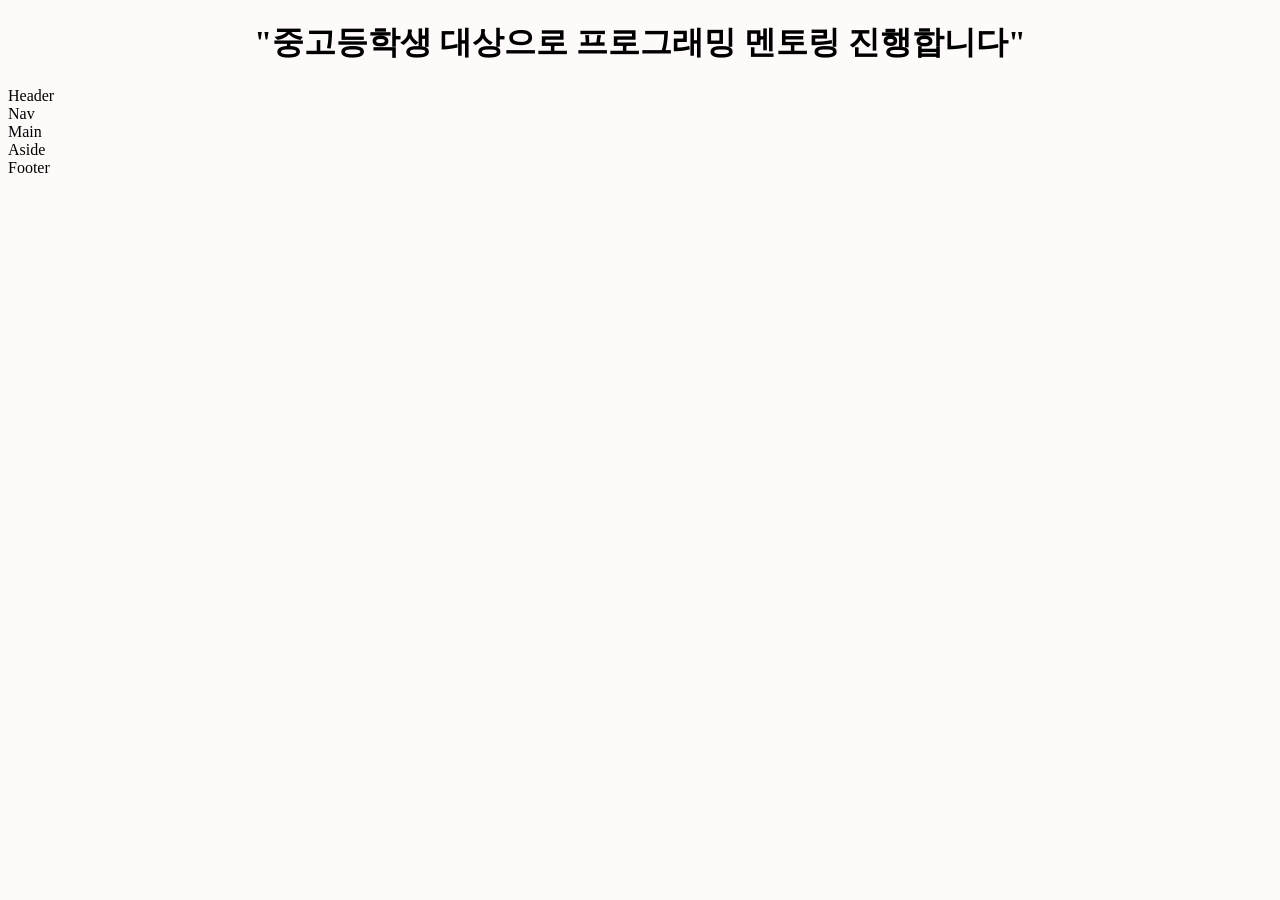
==== Programming-Mentoring/index.html @ 8171f5dd "Add Programming-Mentoring." ====
<!DOCTYPE html>
<html lang="ko">
    <head>
        <meta charset="UTF-8">
        <title>중고등학생 대상으로 프로그래밍 멘토링 진행합니다</title>
        <link rel="stylesheet" href="styles.css">
    </head>

    <body>
        <h1>"중고등학생 대상으로 프로그래밍 멘토링 진행합니다"</h1>
        
        <header>Header</header>
        <nav>Nav</nav>
        <main>Main</main>
        <aside>Aside</aside>
        <footer>Footer</footer>

        <!--
        <div class='snow'>snow</div>
        <div class='whitesmoke'>whitesmoke</div>
        <div class='white'>white</div>
        <div class='seashell'>seashell</div>
        <div class='ivory'>ivory</div>
        <div class='ghostwhite'>ghostwhite</div>
        -->

    </body>
</html>
---- Programming-Mentoring/styles.css ----
body {
    background-color:snow;
}

h1 {
    text-align: center;
    color: black;
    font-family: "나눔고딕";
}

.snow {
    background-color: snow;
}

.whitesmoke {
    background-color: whitesmoke;
}

.white {
    background-color: white;
}

.seashell {
    background-color: seashell;
}

.ivory {
    background-color: ivory;
}

.ghostwhite {
    background-color: ghostwhite;
}
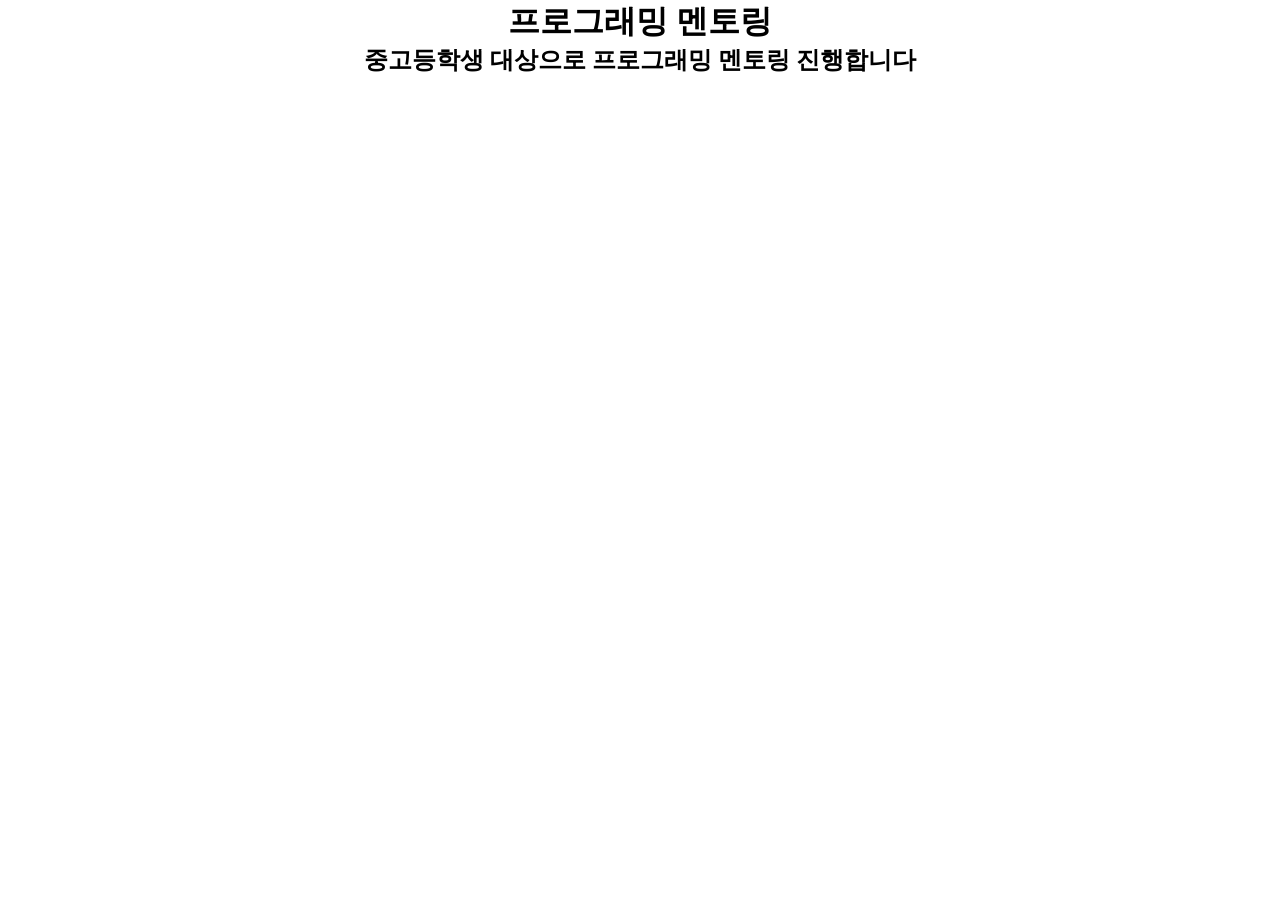
==== commit 4d66a2bb: "big model www" ====
--- a/Programming-Mentoring/index.html
+++ b/Programming-Mentoring/index.html
@@ -2,27 +2,15 @@
 <html lang="ko">
     <head>
         <meta charset="UTF-8">
-        <title>중고등학생 대상으로 프로그래밍 멘토링 진행합니다</title>
+        <title>프로그래밍 멘토링</title>
         <link rel="stylesheet" href="styles.css">
     </head>
 
     <body>
-        <h1>"중고등학생 대상으로 프로그래밍 멘토링 진행합니다"</h1>
-        
-        <header>Header</header>
-        <nav>Nav</nav>
-        <main>Main</main>
-        <aside>Aside</aside>
-        <footer>Footer</footer>
-
-        <!--
-        <div class='snow'>snow</div>
-        <div class='whitesmoke'>whitesmoke</div>
-        <div class='white'>white</div>
-        <div class='seashell'>seashell</div>
-        <div class='ivory'>ivory</div>
-        <div class='ghostwhite'>ghostwhite</div>
-        -->
+        <div class="header">
+            <h1>프로그래밍 멘토링</h1>
+            <h2>중고등학생 대상으로 프로그래밍 멘토링 진행합니다</h2>
+        </div>
 
     </body>
 </html>
--- a/Programming-Mentoring/styles.css
+++ b/Programming-Mentoring/styles.css
@@ -1,33 +1,9 @@
-body {
-    background-color:snow;
+@charset 'utf-8';
+* {
+    padding: 0;
+    margin: 0;
 }
 
-h1 {
+div.header {
     text-align: center;
-    color: black;
-    font-family: "나눔고딕";
-}
-
-.snow {
-    background-color: snow;
-}
-
-.whitesmoke {
-    background-color: whitesmoke;
-}
-
-.white {
-    background-color: white;
-}
-
-.seashell {
-    background-color: seashell;
-}
-
-.ivory {
-    background-color: ivory;
-}
-
-.ghostwhite {
-    background-color: ghostwhite;
 }
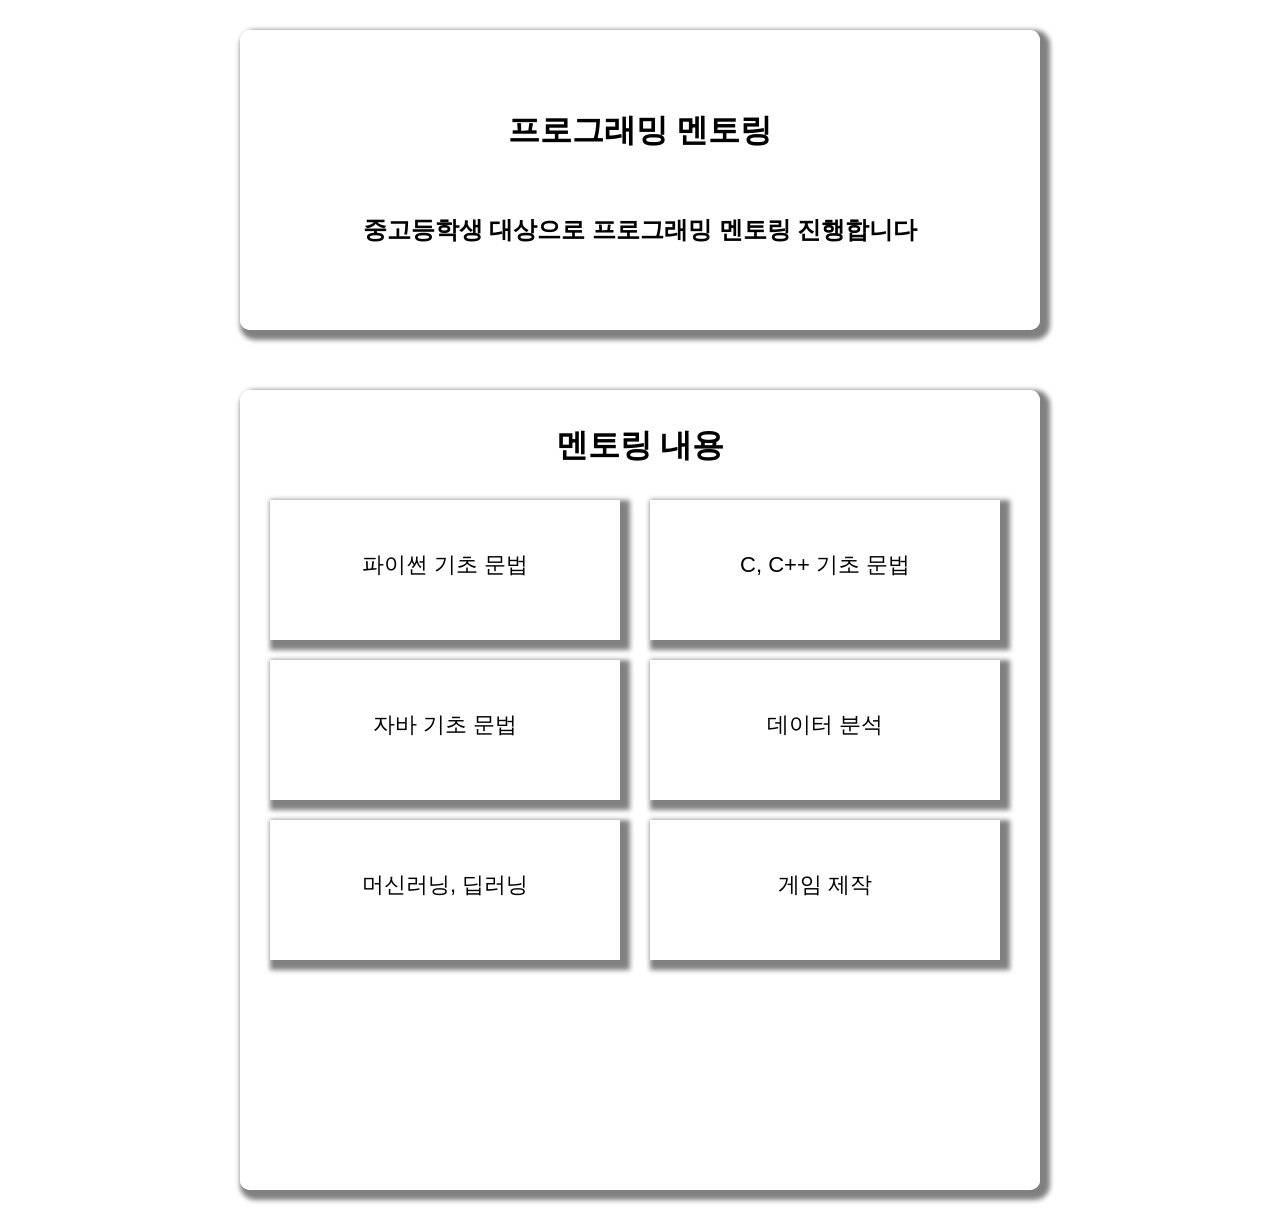
==== commit 45871774: "Do it!" ====
--- a/Programming-Mentoring/index.html
+++ b/Programming-Mentoring/index.html
@@ -12,5 +12,14 @@
             <h2>중고등학생 대상으로 프로그래밍 멘토링 진행합니다</h2>
         </div>
 
+        <div class="article">
+            <h1>멘토링 내용</h1>
+            <p>파이썬 기초 문법</p>
+            <p>C, C++ 기초 문법</p>
+            <p>자바 기초 문법</p>
+            <p>데이터 분석</p>
+            <p>머신러닝, 딥러닝</p>
+            <p>게임 제작</p>
+        </div>
     </body>
 </html>
--- a/Programming-Mentoring/styles.css
+++ b/Programming-Mentoring/styles.css
@@ -4,6 +4,54 @@
     margin: 0;
 }
 
+body {
+}
+
+div {
+    box-shadow: 5px 5px 5px 5px gray;
+    box-sizing: border-box;
+    margin: 30px auto;
+    border: 10px solid white;
+    border-radius: 10px;
+}
+
 div.header {
     text-align: center;
+    width: 800px;
+    height: 300px;
+    font-family: Arial, Helvetica, sans-serif;
+    margin-bottom: 60px;
+    padding-top: 40px;
+    line-height: 100px;
+}
+
+div.article {
+    width: 800px;
+    height: 800px;
+    font-family: Arial, Helvetica, sans-serif;
+    line-height: 50px;
+    text-align: center;
+}
+
+div.article h1 {
+    margin-top: 20px;
+    margin-bottom: 20px;
+}
+
+div.article p {
+    display: block;
+    width: 350px;
+    height: 100px;
+    font-size: 22px;
+    font-family: Arial, Helvetica, sans-serif;
+    float: left;
+    margin: 10px;
+    margin-left: 20px;
+    padding-top: 40px;
+    box-shadow: 5px 5px 5px 5px gray;
+}
+
+div.article p:hover {
+    transform: scale(1.05);
+    transition: all 0.5s;
 }
